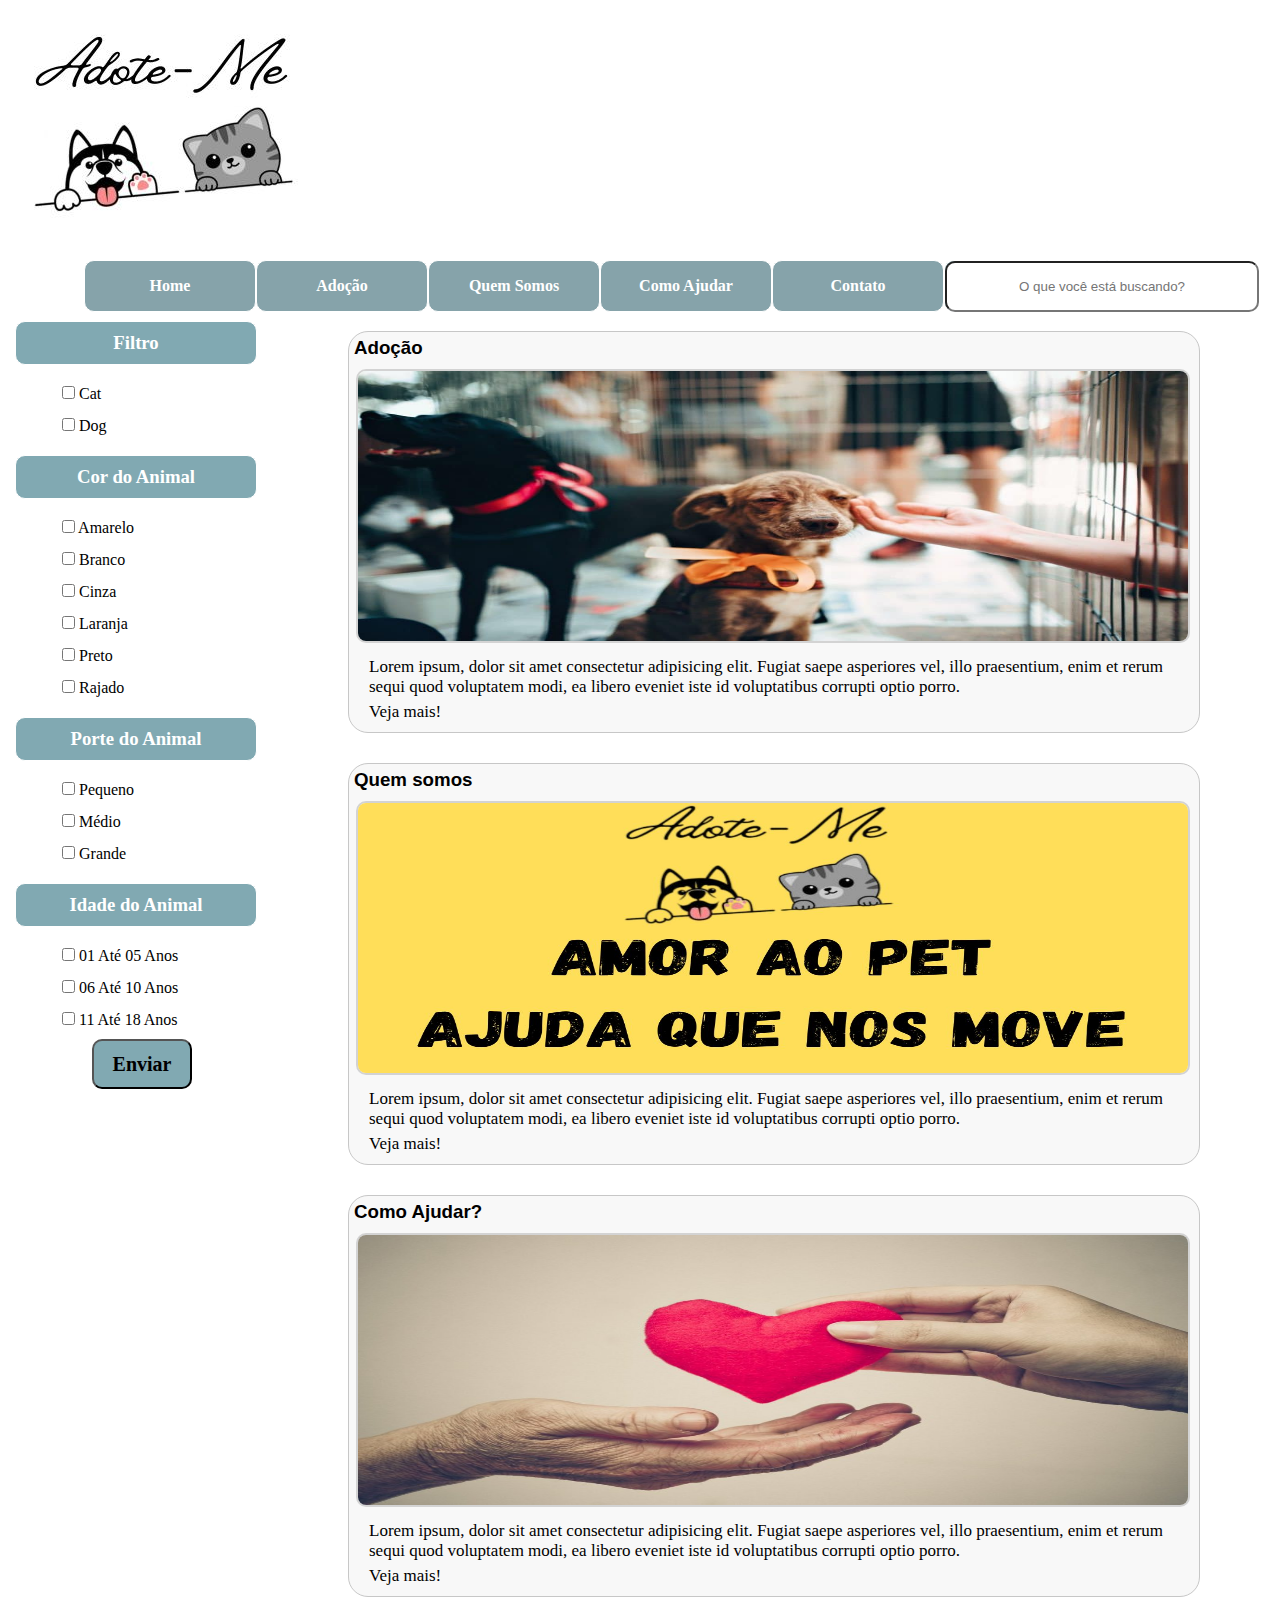
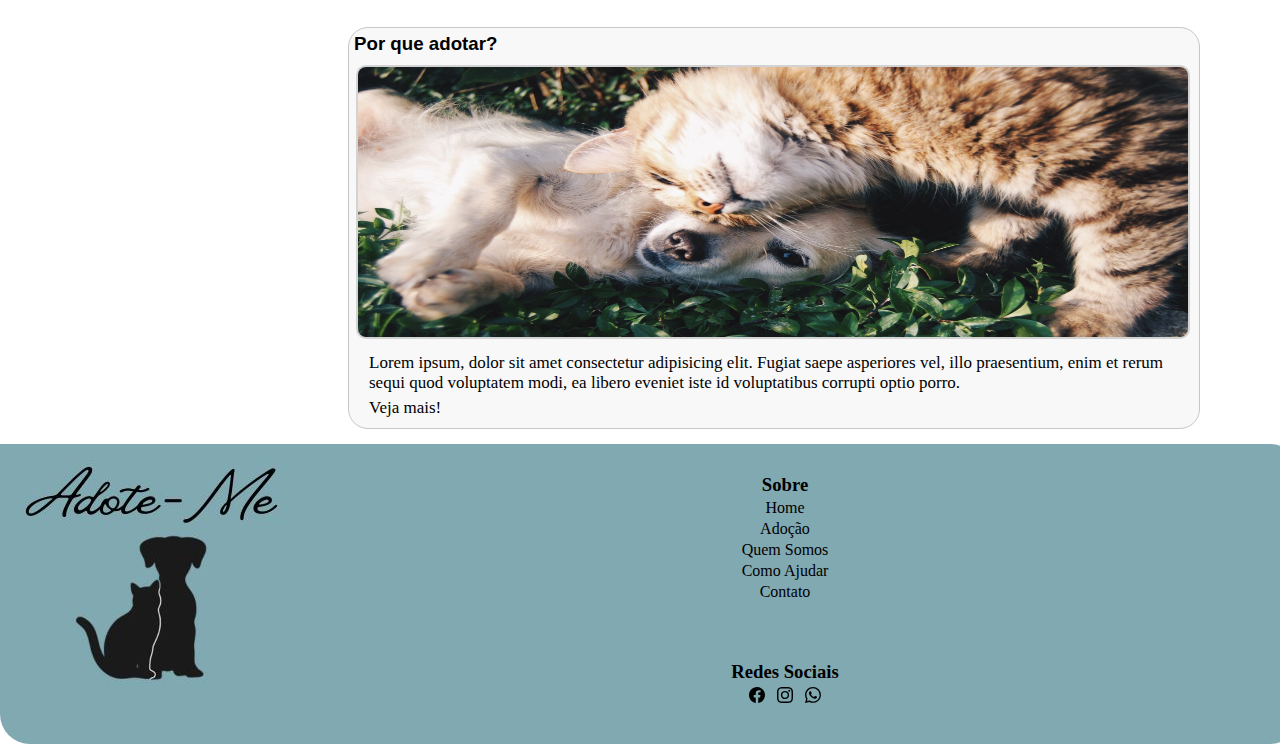
==== Index.html @ a7badb50 "Initial commit" ====
<!DOCTYPE html>
<html lang="en">
<head>
    <meta charset="UTF-8">
    <meta http-equiv="X-UA-Compatible" content="IE=edge">
    <meta name="viewport" content="width=device-width, initial-scale=1.0">
    <title>Home Adote-Me</title>
    <link rel="stylesheet" href="CSS/estilo.css">
</head>
<body>
    <header>
        <div id="cabecalho">
            <div class="logo">
                <img src="logo/teste-2.jpg" alt="">
            </div><!--Aqui termina a área de logo do site-->
            <section class="galeria">
                <img class="foto" src="imagens-slideshow/img-1.jpg" alt="">
                <img class="foto" src="imagens-slideshow/img-2.jpg" alt="">
                <img class="foto" src="imagens-slideshow/img-3.jpg" alt="">
            </section><!--Aqui termina a SECTION de efeito carrossel-->
        </div><!--Aqui termina toda a estrutura do cabeçalho-->

        <div class="menu">
            <ul>
                <li>
                    <a href="Index.html">Home</a>
                </li>
                <li>Adoção
                    <ul>
                        <li>
                            <a href="pets-para-adocao.html">Pets para adoção</a>
                        </li>
                        <li>
                            <a href="acompanhe-sua-adocao.html">Acompanhe sua adoção</a>
                        </li>
                    </ul>
                </li>
                <li>Quem Somos
                    <ul>
                        <li>
                            <a href="nossa-trajetoria.html">Nossa Trajetoria</a>
                        </li>
                        <li>
                            <a href="colaboradores.html">Colaboradores</a>
                        </li>
                        <li>
                           <a href="seja-um-colaborador.html">Seja um colaborador</a>
                        </li>
                    </ul>
                </li>
                <li>
                    <a href="como-ajudar.html">Como Ajudar</a>
                </li>
                <li>
                    <a href="contato.html">Contato</a>
                </li>
                <li id="barra-pesquisa">
                    <input type="text" placeholder="O que você está buscando?">
                </li>
            </ul>
        </div><!--Aqui termina a div de criação do menu-->

        <div id="filtro">
            <div class="filtro-box">
                <h3>Filtro</h3>
                <ul>
                    <li>
                        <input type="checkbox" name="Cat" id=""> Cat <br>
                        <input type="checkbox" name="Dog" id=""> Dog
                    </li>
                </ul>
            </div><!--Aqui termina a div de qual tipo animal-->

            <div class="filtro-box">
                <h3>Cor do Animal</h3>
                <ul>
                    <li>
                        <input type="checkbox"> Amarelo
                    </li>
                    <li>
                        <input type="checkbox"> Branco
                    </li>
                    <li>
                        <input type="checkbox"> Cinza
                    </li>
                    <li>
                        <input type="checkbox"> Laranja
                    </li>
                    <li>
                        <input type="checkbox"> Preto
                    </li>
                    <li>
                        <input type="checkbox"> Rajado
                    </li>
                </ul>
            </div><!--Aqui termina a div de cor do animal-->

            <div class="filtro-box">
                <h3>Porte do Animal</h3>
                <ul>
                    <li>
                        <input type="checkbox" name="" id=""> Pequeno
                    </li>
                    <li>
                        <input type="checkbox" name="" id=""> Médio
                    </li>
                    <li>
                        <input type="checkbox" name="" id=""> Grande
                    </li>
                </ul>
            </div><!--Aqui termina a div de porte do animal-->

            <div class="filtro-box">
                <h3>Idade do Animal</h3>
                <ul>
                    <li>
                        <input type="checkbox" name="" id=""> 01 Até 05 Anos
                    </li>
                    <li>
                        <input type="checkbox" name="" id=""> 06 Até 10 Anos
                    </li>
                    <li>
                        <input type="checkbox" name="" id=""> 11 Até 18 Anos
                    </li>
                    <button>Enviar</button><!--Aqui está o botão de envio de formulário-->
                </ul>
            </div><!--Aqui termina a div de idade do animal-->
        </div><!--Aqui termina a iv de criação do filtro-->

        <div id="conteudo">
            <div class="caixa">
                <h3>Adoção</h3>
                <img src="imagens-conteudo/1 Adote.jpg" alt="">
                <p>Lorem ipsum, dolor sit amet consectetur adipisicing elit. Fugiat saepe asperiores vel, illo praesentium, enim et rerum sequi quod voluptatem modi, ea libero eveniet iste id voluptatibus corrupti optio porro.</p>
                <a href="index.html">Veja mais!</a>
            </div>
            <div class="caixa">
                <h3>Quem somos</h3>
                <img src="imagens-conteudo/2 Quem Somos.jpg" alt="">
                <p>Lorem ipsum, dolor sit amet consectetur adipisicing elit. Fugiat saepe asperiores vel, illo praesentium, enim et rerum sequi quod voluptatem modi, ea libero eveniet iste id voluptatibus corrupti optio porro.</p>
                <a href="index.html">Veja mais!</a>
            </div>
            <div class="caixa">
                <h3>Como Ajudar?</h3>
                <img src="imagens-conteudo/3 Como Ajudar.jpg" alt="">
                <p>Lorem ipsum, dolor sit amet consectetur adipisicing elit. Fugiat saepe asperiores vel, illo praesentium, enim et rerum sequi quod voluptatem modi, ea libero eveniet iste id voluptatibus corrupti optio porro.</p>
                <a href="index.html">Veja mais!</a>
            </div>
            <div class="caixa">
                <h3>Por que adotar?</h3>
                <img src="imagens-conteudo/4 Por que adotar.png" alt="">
                <p>Lorem ipsum, dolor sit amet consectetur adipisicing elit. Fugiat saepe asperiores vel, illo praesentium, enim et rerum sequi quod voluptatem modi, ea libero eveniet iste id voluptatibus corrupti optio porro.</p>
                <a href="index.html">Veja mais!</a>
            </div>
        </div><!--Aqui termina o teste de caixas de apresentação do site **FASE DE TESTE AINDA**-->

        <footer>
            <div class="logo">
                <img src="logo/teste-3.jpg" alt="">
            </div>
            <div class="dados">
                <ul>
                    <h3>Sobre</h3>
                    <li>
                        <a href="Index.html">Home</a>
                    </li>
                    <li>
                        <a href="pets-para-adocao.html">Adoção</a>
                    </li>
                    <li>
                        <a href="nossa-trajetoria.html">Quem Somos</a>
                    </li>
                    <li>
                        <a href="como-ajudar.html">Como Ajudar</a>
                    </li>
                    <li>
                        <a href="contato.html">Contato</a>
                    </li>
                </ul>
            </div>
            <div class="redes">
                <h3>Redes Sociais</h3>
                <!--Icone do Facebook-->
                <a href="https://pt-br.facebook.com/"><svg xmlns="http://www.w3.org/2000/svg" width="16" height="16" fill="currentColor" class="bi bi-facebook" viewBox="0 0 16 16">
                    <path d="M16 8.049c0-4.446-3.582-8.05-8-8.05C3.58 0-.002 3.603-.002 8.05c0 4.017 2.926 7.347 6.75 7.951v-5.625h-2.03V8.05H6.75V6.275c0-2.017 1.195-3.131 3.022-3.131.876 0 1.791.157 1.791.157v1.98h-1.009c-.993 0-1.303.621-1.303 1.258v1.51h2.218l-.354 2.326H9.25V16c3.824-.604 6.75-3.934 6.75-7.951z"/>
                </svg></a>
                <!--Icone do Instagram-->          
                <a href="https://www.instagram.com/"><svg xmlns="http://www.w3.org/2000/svg" width="16" height="16" fill="currentColor" class="bi bi-instagram" viewBox="0 0 16 16">
                    <path d="M8 0C5.829 0 5.556.01 4.703.048 3.85.088 3.269.222 2.76.42a3.917 3.917 0 0 0-1.417.923A3.927 3.927 0 0 0 .42 2.76C.222 3.268.087 3.85.048 4.7.01 5.555 0 5.827 0 8.001c0 2.172.01 2.444.048 3.297.04.852.174 1.433.372 1.942.205.526.478.972.923 1.417.444.445.89.719 1.416.923.51.198 1.09.333 1.942.372C5.555 15.99 5.827 16 8 16s2.444-.01 3.298-.048c.851-.04 1.434-.174 1.943-.372a3.916 3.916 0 0 0 1.416-.923c.445-.445.718-.891.923-1.417.197-.509.332-1.09.372-1.942C15.99 10.445 16 10.173 16 8s-.01-2.445-.048-3.299c-.04-.851-.175-1.433-.372-1.941a3.926 3.926 0 0 0-.923-1.417A3.911 3.911 0 0 0 13.24.42c-.51-.198-1.092-.333-1.943-.372C10.443.01 10.172 0 7.998 0h.003zm-.717 1.442h.718c2.136 0 2.389.007 3.232.046.78.035 1.204.166 1.486.275.373.145.64.319.92.599.28.28.453.546.598.92.11.281.24.705.275 1.485.039.843.047 1.096.047 3.231s-.008 2.389-.047 3.232c-.035.78-.166 1.203-.275 1.485a2.47 2.47 0 0 1-.599.919c-.28.28-.546.453-.92.598-.28.11-.704.24-1.485.276-.843.038-1.096.047-3.232.047s-2.39-.009-3.233-.047c-.78-.036-1.203-.166-1.485-.276a2.478 2.478 0 0 1-.92-.598 2.48 2.48 0 0 1-.6-.92c-.109-.281-.24-.705-.275-1.485-.038-.843-.046-1.096-.046-3.233 0-2.136.008-2.388.046-3.231.036-.78.166-1.204.276-1.486.145-.373.319-.64.599-.92.28-.28.546-.453.92-.598.282-.11.705-.24 1.485-.276.738-.034 1.024-.044 2.515-.045v.002zm4.988 1.328a.96.96 0 1 0 0 1.92.96.96 0 0 0 0-1.92zm-4.27 1.122a4.109 4.109 0 1 0 0 8.217 4.109 4.109 0 0 0 0-8.217zm0 1.441a2.667 2.667 0 1 1 0 5.334 2.667 2.667 0 0 1 0-5.334z"/>
                </svg></a>
                <!--Icone do Whatsapp-->     
                <a href="https://web.whatsapp.com/"><svg xmlns="http://www.w3.org/2000/svg" width="16" height="16" fill="currentColor" class="bi bi-whatsapp" viewBox="0 0 16 16">
                    <path d="M13.601 2.326A7.854 7.854 0 0 0 7.994 0C3.627 0 .068 3.558.064 7.926c0 1.399.366 2.76 1.057 3.965L0 16l4.204-1.102a7.933 7.933 0 0 0 3.79.965h.004c4.368 0 7.926-3.558 7.93-7.93A7.898 7.898 0 0 0 13.6 2.326zM7.994 14.521a6.573 6.573 0 0 1-3.356-.92l-.24-.144-2.494.654.666-2.433-.156-.251a6.56 6.56 0 0 1-1.007-3.505c0-3.626 2.957-6.584 6.591-6.584a6.56 6.56 0 0 1 4.66 1.931 6.557 6.557 0 0 1 1.928 4.66c-.004 3.639-2.961 6.592-6.592 6.592zm3.615-4.934c-.197-.099-1.17-.578-1.353-.646-.182-.065-.315-.099-.445.099-.133.197-.513.646-.627.775-.114.133-.232.148-.43.05-.197-.1-.836-.308-1.592-.985-.59-.525-.985-1.175-1.103-1.372-.114-.198-.011-.304.088-.403.087-.088.197-.232.296-.346.1-.114.133-.198.198-.33.065-.134.034-.248-.015-.347-.05-.099-.445-1.076-.612-1.47-.16-.389-.323-.335-.445-.34-.114-.007-.247-.007-.38-.007a.729.729 0 0 0-.529.247c-.182.198-.691.677-.691 1.654 0 .977.71 1.916.81 2.049.098.133 1.394 2.132 3.383 2.992.47.205.84.326 1.129.418.475.152.904.129 1.246.08.38-.058 1.171-.48 1.338-.943.164-.464.164-.86.114-.943-.049-.084-.182-.133-.38-.232z"/>
                    </svg></a>
            </div>
        </footer><!--Aqui termina o rodapé da site-->
    </header>
</body>
</html>
---- CSS/estilo.css ----
*{
    padding: 0;
    margin: 0;
}/*Aqui zera todas as formatações padrões da página*/


header{
    margin: auto; /*O que eu estava atrás para fazer o posicionamento dos elementos no centro*/
    width: 1300px;
}


@media(max-width: 1200px){
    section{
        width: 1000px;
    }
}

@media(max-width: 1024px){
    section{
        width: 700px;
    }
}

@media(max-width: 768px){
    section{
        width: 400px;
    }
}

@media(max-width: 425px){
    section{
        width: 320px;
    }/*Aqui termina a formatação de responsividade*/
}/*Aqui termina a formatação do Header*/

#cabecalho{
    margin: auto;
    border: 2px solid rgb(255, 255, 255);
    width: 1280px;
    height: 250px;
}/*Aqui termina a formatação do cabeçalho que está contido dentro do header*/

.logo{
    display: inline-block;
    float: left;
}/*Aqui termina a formatação do logo que está contido dentro do header*/

#cabecalho>.galeria{
    width: 700px;
    height: 240px;
    position: relative;
    overflow: hidden;
    float: right;
    margin: 5px 130px;
    border-radius: 20px;
}

.foto{
    position: absolute;
    opacity: 0;
    animation-name: animacao;
    animation-duration: 20s;
    animation-iteration-count: infinite;
    width: 700px;
    height: 240px;
}

.foto:nth-child(1){

}
.foto:nth-child(2){
    animation-delay: 5s;   
}
.foto:nth-child(3){
    animation-delay: 10s;
}

@keyframes animacao{
    25%{
        opacity: 1;
        transform: scale(1.1,1.1);
    }
    50%{
        opacity: 0;
    }
}/*Aqui termina o efeito slideshow transição de imagens e sua formatação*/

.menu{
    margin: auto;
    width: 1200px;
    height: 60px;
    background-color: rgb(255, 255, 255);
    display: flex;
    flex-direction: row;
    justify-content: center;
    align-items: center;
}

.menu ul{
    list-style-type: none;
}

.menu ul li{
    background-color: #86a3aa;
    color: white;
    width: 170px;
    border-radius: 10px;
    border: 1px solid rgb(255, 255, 255);
    height: 50px;
    line-height: 50px;
    text-align: center;
    float: left;
    position: relative;
    font-weight: bold;
    z-index: 1;

}

.menu ul li>a{
    color: white;
    list-style: none;
    text-decoration: none;
}

.menu ul li{
   font-size: 16px;
}

.menu ul li:hover{
    background-color: #81A9B2;
}

.menu ul ul{
    display: none;
    margin: 0px;
}

.menu ul li:hover>ul{
    display: block;
}

.menu ul ul ul{
    margin-left: 170px;
    top: 0px;
    position: absolute;
}

#barra-pesquisa{
    margin-right: 100px;
    padding: 0;
}

#barra-pesquisa input{
    width: 310px;
    height: 47px;
    text-align: center;
    border-radius: 10px;
}/*Aqui termina a formatação do menu e de todos os seus componentes*/

#filtro{
    float: left;
    line-height: 2em;
    margin: 5px 15px;
    font-family: Cambria, Cochin, Georgia, Times, 'Times New Roman', serif;
}

#filtro .filtro-box>ul{
    list-style: none;
    padding: 13px 47px;
}

.filtro-box h3{
    border-radius: 10px;
    color: white;
    border: 1px solid white;
    background-color: #81A9B2;
    padding: 5px;
    text-align: center;
    width: 230px;
}

button{
    margin: 3px 30px;
    border-radius: 10px;
    width: 100px;
    height: 50px;
    font-size: 20px;
    font-weight: bold;
    font-family: Cambria, Cochin, Georgia, Times, 'Times New Roman', serif;
    background-color: #81A9B2;
}

button:hover{
    color: white;
}/*Aqui termina toda a formatação do filtro de pesquisa e seus componentes*/

#conteudo{
    margin: auto;
    margin-right: 40px;
}

.caixa{
    width: 850px;
    height: 400px;
    margin: 15px 60px;
    border-radius: 20px;
    border: 1px solid rgb(199, 199, 199);
    background-color: rgb(248, 248, 248);
    float: right;
}

.caixa>h3{
    font-family: 'Franklin Gothic Medium', 'Arial Narrow', Arial, sans-serif;
    padding: 5px;
}

.caixa>img{
    border-radius: 10px;
    border: 2px solid rgb(211, 211, 211);
    width: 830px; 
    height: 270px;
    margin: 5px 7px;
}

.caixa>p{
    font-size: 17px;
    font-family: Cambria, Cochin, Georgia, Times, 'Times New Roman', serif;
    margin: 5px 20px;
}

.caixa>a{
    margin: 5px 20px;
    font-size: 17px;
    text-decoration: none;
    color: black;
}

.caixa>a:hover{
    font-size: 19px;
    color:#81A9B2
}/*Aqui termina a formatação das caixas de conteudo e todos os seus elementos*/


footer{
    clear: both;
    border-radius: 30px;
    width: 1300px;
    height: 300px;
    background-color: #81A9B2;
    color: white;
    text-align: center;
}

.dados, .redes{
    padding: 30px;
    color: black;
}

.dados ul li{
    list-style: none;
    margin-top: 3px;
}

.dados ul li>a{
    text-decoration: none;
    color: black;
}

.dados ul li>a:hover{
    color: white;
}

.redes svg{
    list-style: none;
    margin: 4px;
    text-decoration: none;
    color: black;
}

.redes svg:hover{
    color: white;
}/*Aqui termina toda formatação do rodapé e seus componentes*/

/*****************Aqui começa a formatação da página pets-para-adocao.html************/

#pets-adocao{
    margin-left: 290px;
    width: 1080px;
    text-align: center;
    font-family: 'Times New Roman', Times, serif;
}

#pets-adocao .pets{
    margin: 20px 20px;
    padding: 5px;
    background-color: #f7f7f7;
    border: 1px solid rgb(211, 211, 211);
    border-radius: 30px;
    float: left;
    width: 200px;
    height: 270px;
    z-index: 0;
}

#pets-adocao .pets>img{
    border-radius: 20px;
    width: 195px;
    height: 170px;
}

#pets-adocao .pets>p{
    text-align: left;
    font-size: 15px;
}

#pets-adocao .pets>a{
    text-decoration: none;
    color: black;
    font-size: 18px;
}

#pets-adocao .pets:hover{
    transition: 0.8s;
    background-color: #81A9B2;
}

#pets-adocao .pets>a:hover{
    color: white;
}

/*****************Aqui termina a formatação da página pets-para-adocao.html************/

/*****************Aqui começa a formatação da página acompanhe-sua-adoçao.html************/

#consulta-adocao .adocao{
    margin-left: 40px;
    float: left;
    width: 1200px;
    height: 50em;
    text-align: center;
}

.adocao>img{
    border-radius: 30px; 
    padding: 10px;
    width: 1100px;
    height: 500px;
}

.adocao>p{
    padding: 20px;
    font-size: 20px;
    font-weight: bold;
}

.adocao p>input{
    border-radius: 30px;
    text-align: center;
    font-size: 20px;
    width: 400px;
    height: 35px;
    font-family: 'Times New Roman', Times, serif;
}

.adocao button{
    margin: 3px 30px;
    border-radius: 10px;
    width: 100px;
    height: 50px;
    font-size: 20px;
    font-weight: bold;
    font-family: 'Times New Roman', Times, serif;
}

/*****************Aqui termina a formatação da página acompanhe-sua-adoçao.html************/

/*****************Aqui começa a formatação da página nossa-trajetoria.html************/

#trajetoria{
    border-radius: 20px;
    margin-left: 50px;
    margin-top: 20px;
    margin-bottom: 20px;
    width: 1200px;
}

#trajetoria>h3{
    padding: 10px;
    font-size: 25px;
}

#trajetoria>p{
    padding: 5px;
    font-size: 20px;
}

#trajetoria>img{
    width: 1190px;
    height: 600px;
    margin-left: 5px;
    border-radius: 10px;
}

/*****************Aqui termina a formatação da página nossa-trajetoria.html************/

/*****************Aqui começa a formatação da página colaboradores.html************/

#colaboradores{
    width: 1240px;
    height: 450px;
    margin-left: 30px;
    font-family: 'Times New Roman', Times, serif;
}

.nossa-equipe h4{
    padding: 10px;
    font-size: 25px;
}

.nossa-equipe p{
    padding: 5px;
    font-size: 20px;
}

.nossa-equipe button{
    font-size: 23px;
    width: 130px;
    height: 50px;
    border-radius: 20px;
    margin-left: 550px;
    margin-top: 15px;
}

#logo{
    font-size: 25px;
    text-align: center;
    margin-top: 30px;
    width: 1235px;
    height: 270px; 
}

figure{
    float: left;
    margin: 4px;
    border-radius: 35px;
    width: 230px;
    height: 260px;
    border: 0.5px solid rgb(221, 220, 220);
}

#fig0{
    margin-left: 7px;
    background-image: url(..//imagens-colaboradores/Petz-Logo-Preto&Branco.jpg);
}
#fig0:hover{
    transition: 1s;
    background-image: url(..//imagens-colaboradores/Petz-Logo-Colorido.jpg);
}
#fig1{
    background-image: url(../imagens-colaboradores/Goldem-Logo-Preto&Branco.jpg);
}
#fig1:hover{
    transition: 1s;
    background-image: url(../imagens-colaboradores/Goldem-Logo-Colorido.jpg);
}
#fig2{
    background-image: url(../imagens-colaboradores/DogChow-Logo-Preto&Branco.jpg);
}
#fig2:hover{
    transition: 1s;
    background-image: url(../imagens-colaboradores/DogChow-Logo-Colorido.jpg);
}
#fig3{
    background-image: url(../imagens-colaboradores/PremierPet-Logo-Preto&Branco.jpg);
}
#fig3:hover{
    transition: 1s;
    background-image: url(../imagens-colaboradores/PremierPet-Logo-Colorido.jpg);
}
#fig4{
    background-image: url(../imagens-colaboradores/InstitutoEuSouOBicho-Logo-SemCor.jpg);
}

/*****************Aqui termina a formatação da página colaboradores.html************/
/*****************Aqui começa a formatação da página seja-um-colaborador.html************/
#seja-um-colaborador{
    background-color: #86a3aa;
    border-radius: 10px;
    margin-top: 20px;
    margin-bottom: 20px;
    margin-left: 150px;
    width: 1000px;
    height: 500px;
    position: relative;
    transition: 1.5s;
}

#seja-um-colaborador:hover{
    background-color: #81A9B2;
    transition: 1.5s;
}

#seja-um-colaborador>form{
    font-weight: bold;
    position: absolute;
    text-align: center;
    font-size: 28px;
    font-family: 'Times New Roman', Times, serif;
    margin-top: 70px;
    margin-left: 230px;
}

#seja-um-colaborador form>div{
    margin-top: 20px;
    padding: 10px;
}

#seja-um-colaborador form div>input{
    width: 300px;
    height: 25px;
    font-size: 25px;
    text-align: center;
    border-radius: 10px;
}
/*****************Aqui termina a formatação da página seja-um-colaborador.html************/
/*****************Aqui começa a formatação da página como-ajudar.html.html************/


/*****************Aqui Termina a formatação da página como-ajudar.html.html************/
/*****************Aqui começa a formatação da página contato.html************/
#contato{
    background-color: #86a3aa;
    border-radius: 10px;
    margin-top: 20px;
    margin-bottom: 20px;
    margin-left: 150px;
    width: 1000px;
    height: 500px;
    position: relative;
    transition: 1.5s;
}

#contato:hover{
    background-color: #81A9B2;
    transition: 1.5s;
}

#contato>form{
    font-weight: bold;
    position: absolute;
    text-align: center;
    font-size: 28px;
    font-family: 'Times New Roman', Times, serif;
    margin-top: 60px;
    margin-left: 230px;
}

#contato form>div{
    padding: 3px;
}

#contato form div>input{
    width: 370px;
    height: 25px;
    text-align: center;
    border-radius: 10px;
}

#contato form div>textarea{
    min-width: 500px;
    max-width: 500px;
    min-height: 300px;
    max-height: 300px;
    font-size: large;
    padding: 10px;
    border-radius: 10px;
}
/*****************Aqui termina a formatação da página contato.html************/
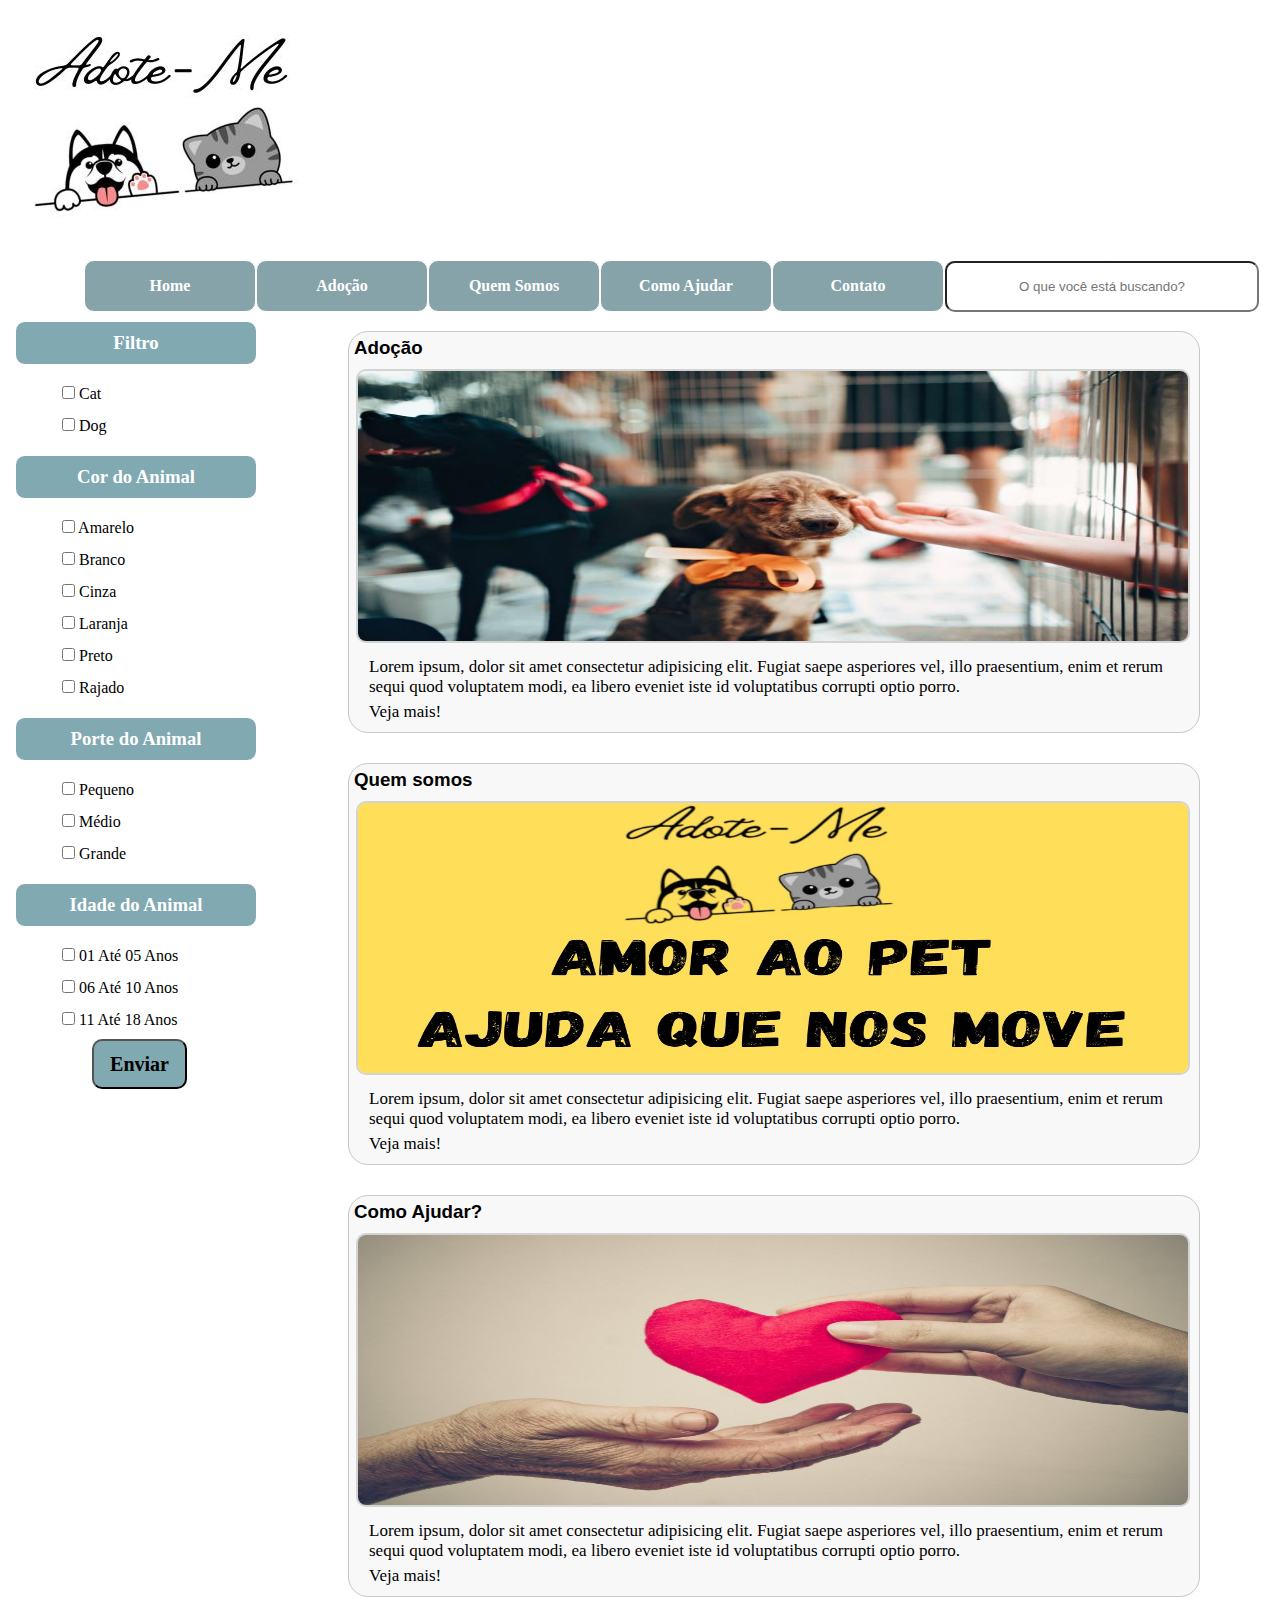
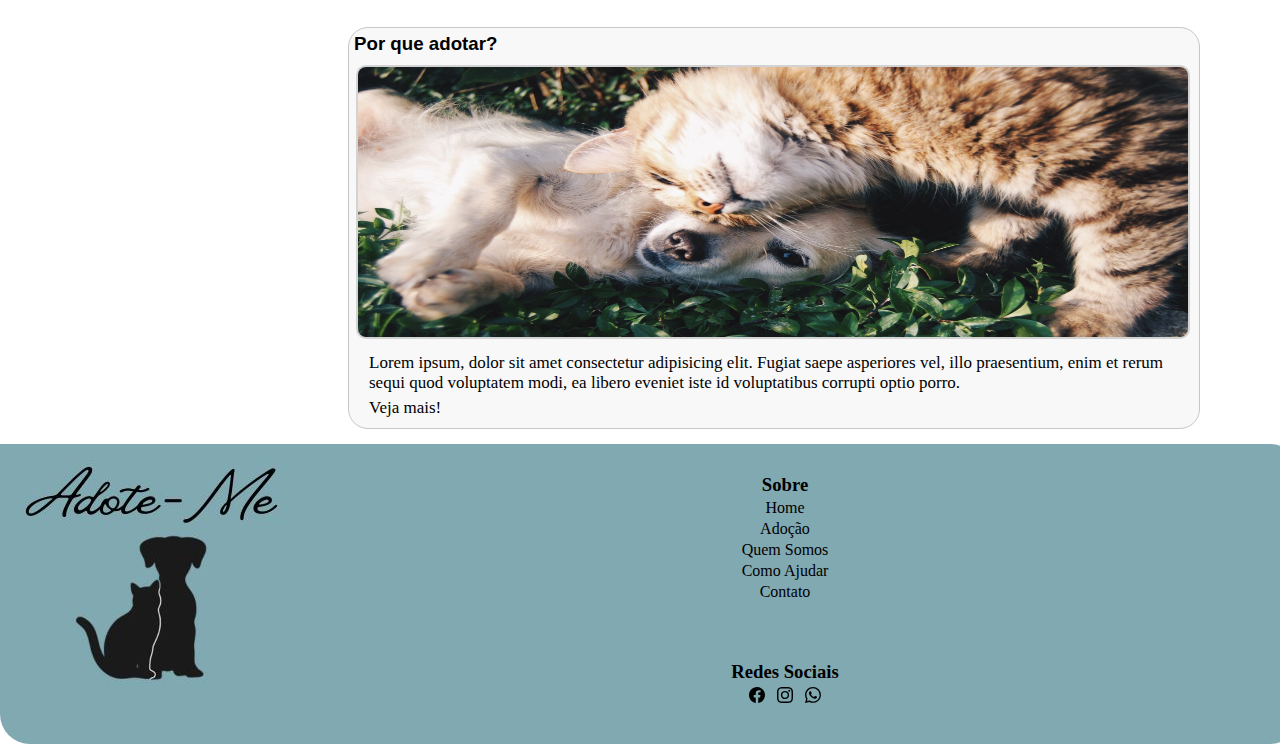
==== commit ff5fe92b: "Resolvendo erros de acesso no link" ====
--- a/Index.html
+++ b/Index.html
@@ -162,7 +162,7 @@
                 <ul>
                     <h3>Sobre</h3>
                     <li>
-                        <a href="Index.html">Home</a>
+                        <a href="index.html">Home</a>
                     </li>
                     <li>
                         <a href="pets-para-adocao.html">Adoção</a>
--- a/CSS/estilo.css
+++ b/CSS/estilo.css
@@ -183,7 +183,7 @@
 button{
     margin: 3px 30px;
     border-radius: 10px;
-    width: 100px;
+    width: 95px;
     height: 50px;
     font-size: 20px;
     font-weight: bold;
@@ -237,8 +237,8 @@
 }
 
 .caixa>a:hover{
-    font-size: 19px;
-    color:#81A9B2
+    font-weight: bold;
+    color: #81A9B2;
 }/*Aqui termina a formatação das caixas de conteudo e todos os seus elementos*/
 
 
@@ -268,6 +268,7 @@
 }
 
 .dados ul li>a:hover{
+    font-weight: bold;
     color: white;
 }
 
@@ -321,11 +322,13 @@
 }
 
 #pets-adocao .pets:hover{
-    transition: 0.8s;
+    transition: 0.5s;
     background-color: #81A9B2;
 }
 
 #pets-adocao .pets>a:hover{
+    transition: 0.3s;
+    font-weight: bold;
     color: white;
 }
 
@@ -341,8 +344,9 @@
     text-align: center;
 }
 
-.adocao>img{
+.adocao img{
     border-radius: 30px; 
+    margin-left: 50px;
     padding: 10px;
     width: 1100px;
     height: 500px;
@@ -395,9 +399,9 @@
     font-size: 20px;
 }
 
-#trajetoria>img{
+#trajetoria .trajetoria-img{
     width: 1190px;
-    height: 600px;
+    height: 720px;
     margin-left: 5px;
     border-radius: 10px;
 }
@@ -523,9 +527,24 @@
     text-align: center;
     border-radius: 10px;
 }
+
+#enviar-colaborador>a{
+    text-decoration: none;
+    color: black;
+}
+
+#enviar-colaborador>a:hover{
+    text-decoration: none;
+    color: white;
+}
 /*****************Aqui termina a formatação da página seja-um-colaborador.html************/
 /*****************Aqui começa a formatação da página como-ajudar.html.html************/
 
+#trajetoria>img{
+    margin-left: 10px;
+    width: 1170px;
+    height: 350px;
+}
 
 /*****************Aqui Termina a formatação da página como-ajudar.html.html************/
 /*****************Aqui começa a formatação da página contato.html************/
@@ -576,4 +595,14 @@
     padding: 10px;
     border-radius: 10px;
 }
+
+#enviar-contato>a{
+    text-decoration: none;
+    color: black;
+}
+
+#enviar-contato>a:hover{
+    text-decoration: none;
+    color: white;
+}
 /*****************Aqui termina a formatação da página contato.html************/
